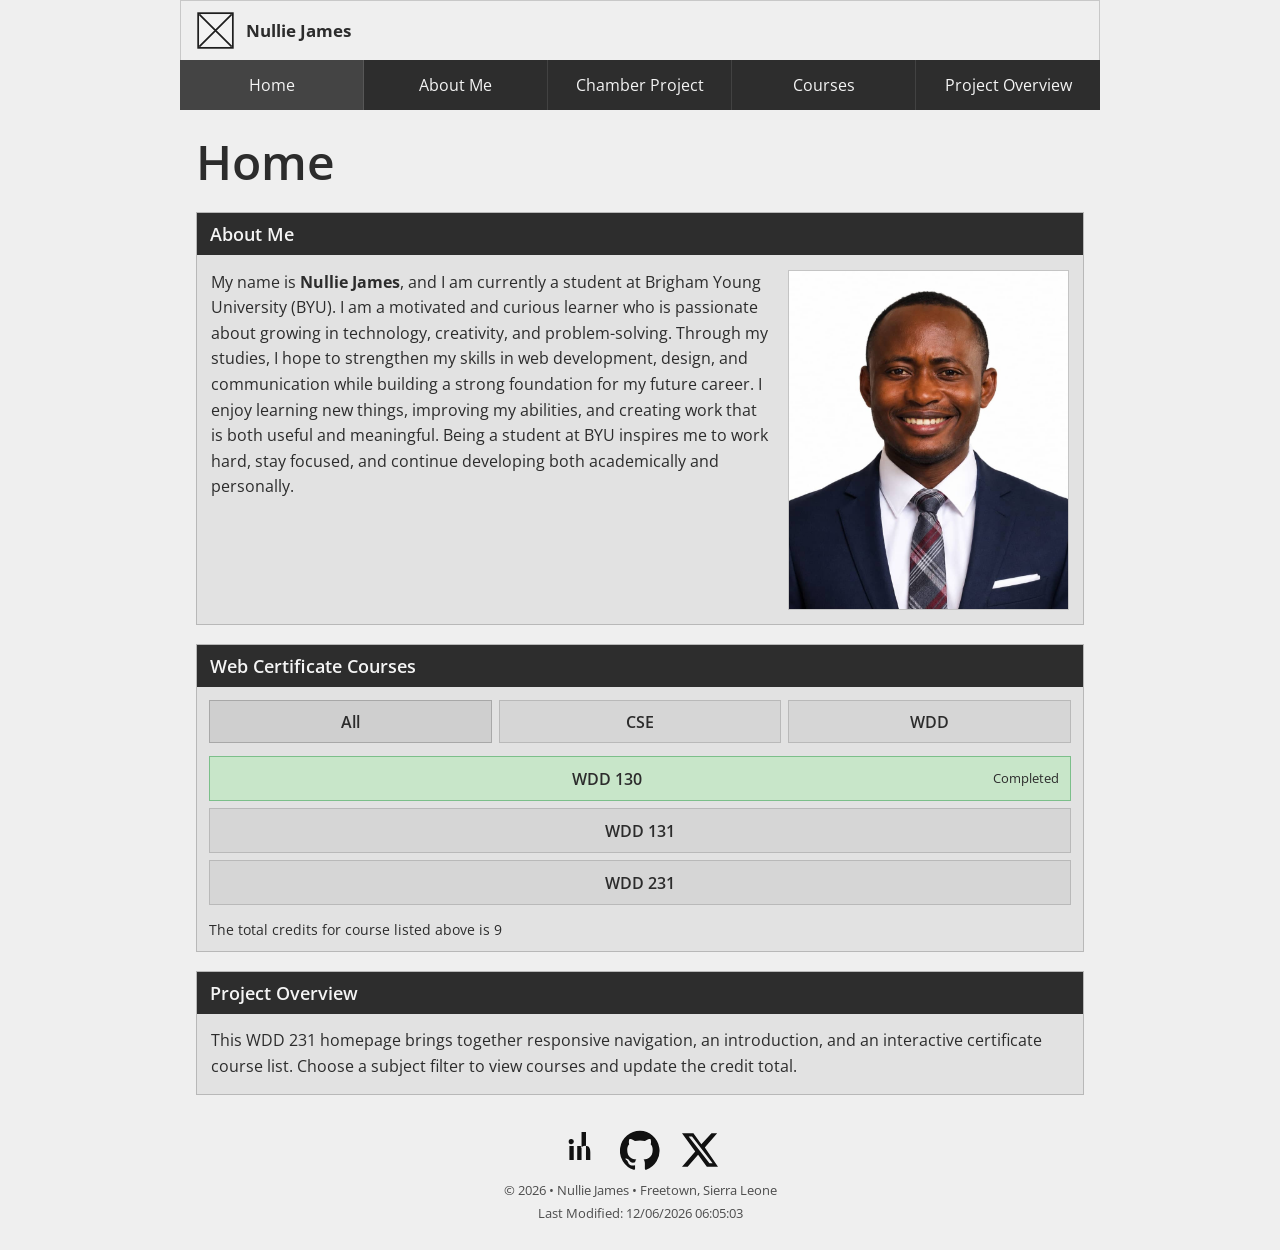
==== index.html @ 03da7483 "Week01" ====
<!DOCTYPE html>
<html lang="en">
  <head>
    <meta charset="UTF-8">
    <meta name="viewport" content="width=device-width, initial-scale=1.0">
    <meta name="description" content="Explore Nullie James's WDD 231 coursework, responsive web design, and interactive certificate course list.">
    <meta name="author" content="Nullie James">
    <title>WDD 231 | Home</title>
    <link rel="preconnect" href="https://fonts.googleapis.com">
    <link rel="preconnect" href="https://fonts.gstatic.com" crossorigin>
    <link href="https://fonts.googleapis.com/css2?family=Open+Sans:wght@400;600;700&display=swap" rel="stylesheet">
    <link rel="stylesheet" href="styles/small.css">
    <link rel="stylesheet" href="styles/large.css">
    <script src="scripts/navigation.js" defer></script>
    <script src="scripts/date.js" defer></script>
    <script src="scripts/course.js" defer></script>
  </head>
  <body>
    <div class="page-shell">
      <header class="site-header">
        <div class="brand-wrap">
          <img src="images/logo.svg" alt="Site logo" class="site-logo">
          <span class="site-name">Nullie James</span>
        </div>
        <button class="nav-toggle" aria-label="Toggle navigation" aria-expanded="false" aria-controls="main-nav">
          <span></span>
          <span></span>
          <span></span>
        </button>
      </header>

      <nav class="main-nav" id="main-nav" aria-label="Main navigation">
        <ul>
          <li><a href="#home" class="active" aria-current="page">Home</a></li>
          <li><a href="#about">About Me</a></li>
          <li><a href="https://www.byui.edu/" target="_blank" rel="noreferrer">Chamber Project</a></li>
          <li><a href="#courses">Courses</a></li>
          <li><a href="#project">Project Overview</a></li>
        </ul>
      </nav>

      <main id="home">
        <h1>Home</h1>

        <section class="info-card" id="about">
          <div class="card-header">
            <h2>About Me</h2>
          </div>
          <div class="card-body two-column">
            <p>
              My name is <strong>Nullie James</strong>, and I am currently a student at Brigham Young University (BYU).
              I am a motivated and curious learner who is passionate about growing in technology, creativity, and problem-solving.
              Through my studies, I hope to strengthen my skills in web development, design, and communication while building
              a strong foundation for my future career. I enjoy learning new things, improving my abilities, and creating work
              that is both useful and meaningful. Being a student at BYU inspires me to work hard, stay focused, and continue
              developing both academically and personally.
            </p>
            <div class="photo-frame">
              <img src="images/james.jpg" alt="Nullie James portrait" class="student-photo">
            </div>
          </div>
        </section>

        <section class="info-card" id="courses">
          <div class="card-header">
            <h2>Web Certificate Courses</h2>
          </div>
          <div class="courses-panel">
            <div class="filter-row" role="group" aria-label="Filter courses by subject">
              <button class="filter-btn active" data-filter="all" type="button" aria-pressed="true">All</button>
              <button class="filter-btn" data-filter="cse" type="button" aria-pressed="false">CSE</button>
              <button class="filter-btn" data-filter="wdd" type="button" aria-pressed="false">WDD</button>
            </div>
            <div id="course-list" class="course-list" aria-live="polite"></div>
            <p class="credit-summary">The total credits for course listed above is <span id="credit-total">0</span></p>
          </div>
        </section>

        <section class="info-card" id="project">
          <div class="card-header">
            <h2>Project Overview</h2>
          </div>
          <div class="card-body">
            <p>
              This WDD 231 homepage brings together responsive navigation, an introduction, and an interactive
              certificate course list. Choose a subject filter to view courses and update the credit total.
            </p>
          </div>
        </section>
      </main>

      <footer class="site-footer">
        <nav class="social-links" aria-label="Social media links">
          <a href="https://www.linkedin.com" target="_blank" rel="noreferrer" aria-label="LinkedIn">
            <svg viewBox="0 0 24 24" aria-hidden="true"><path d="M6.94 8.5A1.56 1.56 0 1 1 6.94 5.4a1.56 1.56 0 0 1 0 3.1Zm-1.3 1.15h2.6V18h-2.6V9.65Zm4.44 0h2.49v1.13h.03c.35-.66 1.2-1.35 2.47-1.35 2.64 0 3.12 1.73 3.12 3.98V18h-2.6v-16.8h0v-.03l-.03.03h-2.6v-.03c0 0 0 .03-.03.03v16.8h-2.6V9.65Z"/></svg>
          </a>
          <a href="https://github.com" target="_blank" rel="noreferrer" aria-label="GitHub">
            <svg viewBox="0 0 24 24" aria-hidden="true"><path d="M12 .5a12 12 0 0 0-3.79 23.4c.6.11.82-.26.82-.58v-2.13c-3.34.73-4.04-1.61-4.04-1.61-.55-1.39-1.34-1.76-1.34-1.76-1.09-.75.08-.73.08-.73 1.2.09 1.83 1.23 1.83 1.23 1.07 1.82 2.8 1.3 3.48.99.11-.77.42-1.3.76-1.6-2.66-.3-5.47-1.33-5.47-5.9 0-1.3.46-2.37 1.22-3.2-.12-.3-.53-1.53.12-3.18 0 0 1-.32 3.3 1.22a11.45 11.45 0 0 1 6 0c2.3-1.54 3.3-1.22 3.3-1.22.65 1.65.24 2.88.12 3.18.76.83 1.22 1.9 1.22 3.2 0 4.58-2.82 5.6-5.5 5.9.43.37.81 1.1.81 2.22v3.29c0 .32.22.7.83.58A12 12 0 0 0 12 .5Z"/></svg>
          </a>
          <a href="https://x.com" target="_blank" rel="noreferrer" aria-label="X">
            <svg viewBox="0 0 24 24" aria-hidden="true"><path d="M18.9 2h3.4l-7.4 8.45L22.8 22h-6.7l-5.24-7.14L4.6 22H1.2l7.93-9.07L1.2 2h6.86l4.74 6.61L18.9 2Zm-1.2 18h1.87L7.2 3.9H5.2L17.7 20Z"/></svg>
          </a>
        </nav>

        <div class="footer-meta">
          <p>&copy; <span id="currentyear"></span> • Nullie James • Freetown, Sierra Leone</p>
          <p>Last Modified: <span id="lastModified"></span></p>
        </div>
      </footer>
    </div>
  </body>
</html>
---- styles/small.css ----
:root {
  --bg: #efefef;
  --panel: #e2e2e2;
  --panel-strong: #d5d5d5;
  --text: #2c2c2c;
  --muted: #4c4c4c;
  --nav-bg: #2d2d2d;
  --nav-text: #f4f4f4;
  --nav-border: #1c1c1c;
  --button-bg: #d6d6d6;
  --button-border: #b9b9b9;
  --accent: #1e1e1e;
  --card-border: #b8b8b8;
  --completed: #c8e6c9;
  --completed-border: #7cbf8a;
  --shadow: rgba(0, 0, 0, 0.12);
}

* {
  box-sizing: border-box;
}

html {
  background: var(--bg);
}

body {
  margin: 0;
  font-family: "Open Sans", Arial, sans-serif;
  background: var(--bg);
  color: var(--text);
  line-height: 1.5;
}

img {
  max-width: 100%;
  display: block;
}

a {
  color: inherit;
  text-decoration: none;
}

button {
  font: inherit;
}

.page-shell {
  max-width: 740px;
  margin: 0 auto;
  background: var(--bg);
  min-height: 100vh;
}

.site-header {
  display: flex;
  align-items: center;
  justify-content: space-between;
  background: #efefef;
  border: 1px solid #c8c8c8;
  border-bottom: 0;
  padding: 0.55rem 0.9rem;
}

.brand-wrap {
  display: flex;
  align-items: center;
  gap: 0.75rem;
}

.site-logo {
  width: 2.3rem;
  height: 2.3rem;
}

.site-name {
  font-size: 1.05rem;
  font-weight: 700;
  color: var(--text);
}

.nav-toggle {
  appearance: none;
  border: 1px solid var(--accent);
  background: transparent;
  width: 2.5rem;
  height: 2.5rem;
  display: flex;
  flex-direction: column;
  justify-content: center;
  align-items: center;
  gap: 0.22rem;
  cursor: pointer;
  transition: transform 0.2s ease;
}

.nav-toggle:focus-visible,
.filter-btn:focus-visible,
.main-nav a:focus-visible {
  outline: 3px solid #005fcc;
  outline-offset: 2px;
}

.nav-toggle span {
  width: 1.1rem;
  height: 2px;
  background: var(--accent);
  display: block;
  border-radius: 1px;
}

.main-nav {
  background: var(--nav-bg);
  border-top: 1px solid rgba(255,255,255,0.2);
}

.main-nav ul {
  list-style: none;
  padding: 0;
  margin: 0;
  display: flex;
  flex-direction: column;
}

.main-nav a {
  display: block;
  padding: 0.8rem 1rem;
  color: var(--nav-text);
  border-bottom: 1px solid rgba(255,255,255,0.1);
  transition: background-color 0.2s ease, color 0.2s ease;
}

.main-nav a.active,
.main-nav a:hover,
.main-nav a:focus-visible {
  background: #444;
}

main {
  padding: 0.8rem 0.9rem 0;
}

h1 {
  font-size: clamp(2rem, 4vw, 3rem);
  margin: 0 0 0.9rem;
  font-weight: 600;
}

.info-card {
  margin-bottom: 1.2rem;
  border: 1px solid var(--card-border);
  background: var(--panel);
}

.card-header {
  background: var(--nav-bg);
  padding: 0.45rem 0.8rem;
}

.card-header h2 {
  font-size: 1.15rem;
  margin: 0;
  color: var(--nav-text);
  font-weight: 600;
}

.card-body {
  padding: 0.9rem 0.85rem;
}

.two-column {
  display: flex;
  flex-direction: column;
  gap: 1rem;
}

.card-body p {
  margin: 0;
  font-size: 1rem;
  line-height: 1.6;
}

.photo-frame {
  background: #d3d3d3;
  width: 100%;
  max-width: 360px;
  height: 300px;
  border: 1px solid #c4c4c4;
  overflow: hidden;
  margin: 0 auto;
}

.student-photo {
  display: block;
  width: 100%;
  height: 100%;
  object-fit: cover;
  object-position: center;
}

.courses-panel {
  background: var(--panel);
  padding: 0.8rem 0.75rem 0.6rem;
}

.filter-row {
  display: grid;
  grid-template-columns: repeat(3, minmax(0, 1fr));
  gap: 0.45rem;
  margin-bottom: 0.8rem;
}

.filter-btn {
  background: var(--button-bg);
  border: 1px solid var(--button-border);
  color: var(--text);
  padding: 0.55rem 0.5rem;
  cursor: pointer;
  font-weight: 600;
  transition: background 0.2s ease;
}

.filter-btn.active {
  background: #cfcfcf;
  border-color: #a8a8a8;
}

.filter-btn:focus-visible {
  outline-offset: 1px;
}

.course-list {
  display: grid;
  gap: 0.45rem;
}

.course-item {
  display: flex;
  align-items: center;
  justify-content: center;
  min-height: 2.8rem;
  padding: 0.5rem 0.7rem;
  border: 1px solid var(--button-border);
  background: var(--button-bg);
  font-weight: 600;
  text-align: center;
}

.course-item.completed {
  background: var(--completed);
  border-color: var(--completed-border);
}

.course-item .course-label {
  display: inline-block;
  width: 100%;
}

.course-status {
  font-size: 0.8rem;
  font-weight: 400;
}

.course-empty {
  margin: 0;
  padding: 0.5rem;
  text-align: center;
}

.credit-summary {
  margin: 0.9rem 0 0;
  font-size: 0.9rem;
  text-align: left;
}

.site-footer {
  background: var(--bg);
  padding: 0.9rem 0.9rem 1.5rem;
  text-align: center;
}

.social-links {
  display: flex;
  justify-content: center;
  align-items: center;
  gap: 1.25rem;
  margin-bottom: 0.7rem;
}

.social-links a {
  width: 2.5rem;
  height: 2.5rem;
  display: inline-flex;
  align-items: center;
  justify-content: center;
  color: #111;
}

.social-links svg {
  width: 2.5rem;
  height: 2.5rem;
  fill: currentColor;
}

.footer-meta {
  font-size: 0.8rem;
  color: var(--muted);
}

.footer-meta p {
  margin: 0.2rem 0;
}

.hidden {
  display: none;
}

@media (max-width: 699px) {
  .main-nav {
    display: none;
  }

  .main-nav.open {
    display: block;
  }
}
---- styles/large.css ----
@media (min-width: 700px) {
  .page-shell {
    max-width: 920px;
    min-height: 100vh;
  }

  .site-header {
    padding: 0.7rem 1rem;
  }

  .nav-toggle {
    display: none;
  }

  .main-nav {
    display: block;
    border-top: 0;
  }

  .main-nav ul {
    flex-direction: row;
    flex-wrap: wrap;
  }

  .main-nav li {
    flex: 1 1 8rem;
  }

  .main-nav a {
    border-bottom: 0;
    border-right: 1px solid rgba(255,255,255,0.1);
    text-align: center;
    padding: 0.8rem 1.2rem;
  }

  .main-nav li:last-child a {
    border-right: 0;
  }

  main {
    padding: 1rem 1rem 0;
  }

  .two-column {
    display: grid;
    grid-template-columns: 2fr 1fr;
    align-items: stretch;
  }

  .photo-frame {
    max-width: 100%;
    width: 100%;
    height: 340px;
    justify-self: center;
  }

  .site-footer {
    padding-top: 1rem;
  }
}
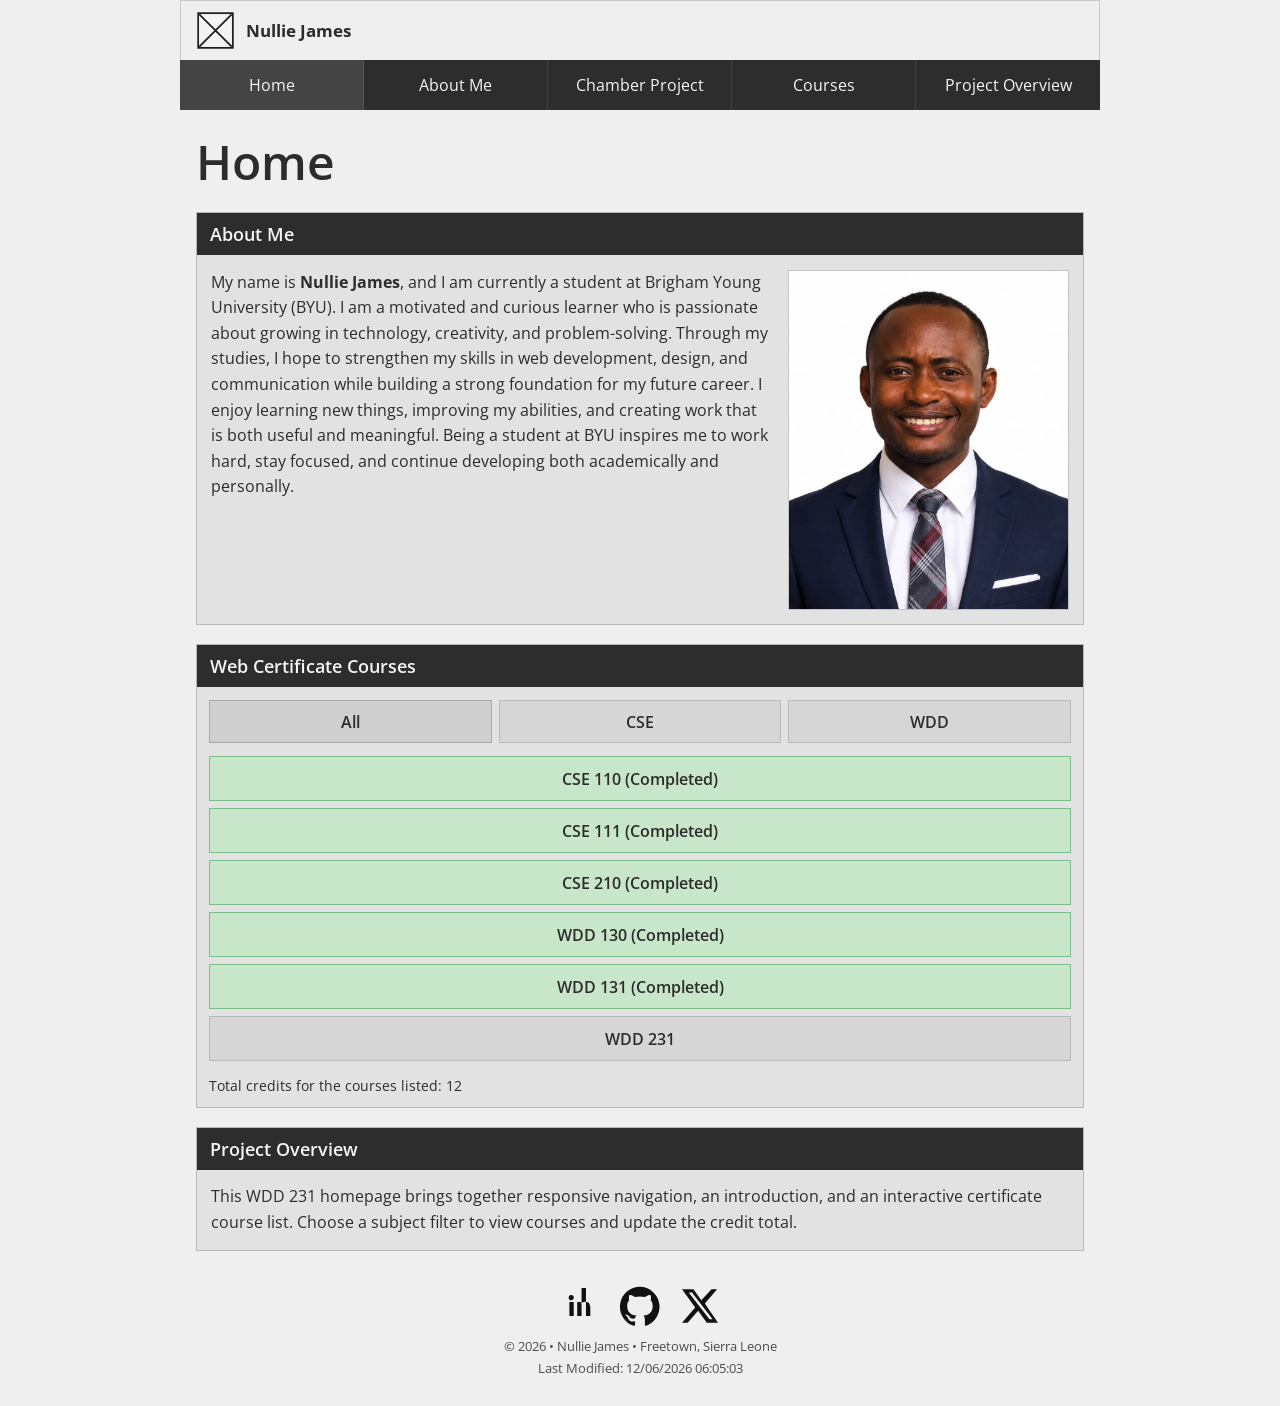
==== commit 315a33a1: "Week01 Final" ====
--- a/index.html
+++ b/index.html
@@ -19,7 +19,7 @@
     <div class="page-shell">
       <header class="site-header">
         <div class="brand-wrap">
-          <img src="images/logo.svg" alt="Site logo" class="site-logo">
+          <img src="images/logo.svg" alt="" class="site-logo">
           <span class="site-name">Nullie James</span>
         </div>
         <button class="nav-toggle" aria-label="Toggle navigation" aria-expanded="false" aria-controls="main-nav">
@@ -71,8 +71,8 @@
               <button class="filter-btn" data-filter="cse" type="button" aria-pressed="false">CSE</button>
               <button class="filter-btn" data-filter="wdd" type="button" aria-pressed="false">WDD</button>
             </div>
-            <div id="course-list" class="course-list" aria-live="polite"></div>
-            <p class="credit-summary">The total credits for course listed above is <span id="credit-total">0</span></p>
+            <ul id="course-list" class="course-list" aria-live="polite"></ul>
+            <p class="credit-summary">Total credits for the courses listed: <span id="credit-total">0</span></p>
           </div>
         </section>
 
--- a/styles/small.css
+++ b/styles/small.css
@@ -233,6 +233,9 @@
 .course-list {
   display: grid;
   gap: 0.45rem;
+  list-style: none;
+  margin: 0;
+  padding: 0;
 }
 
 .course-item {
